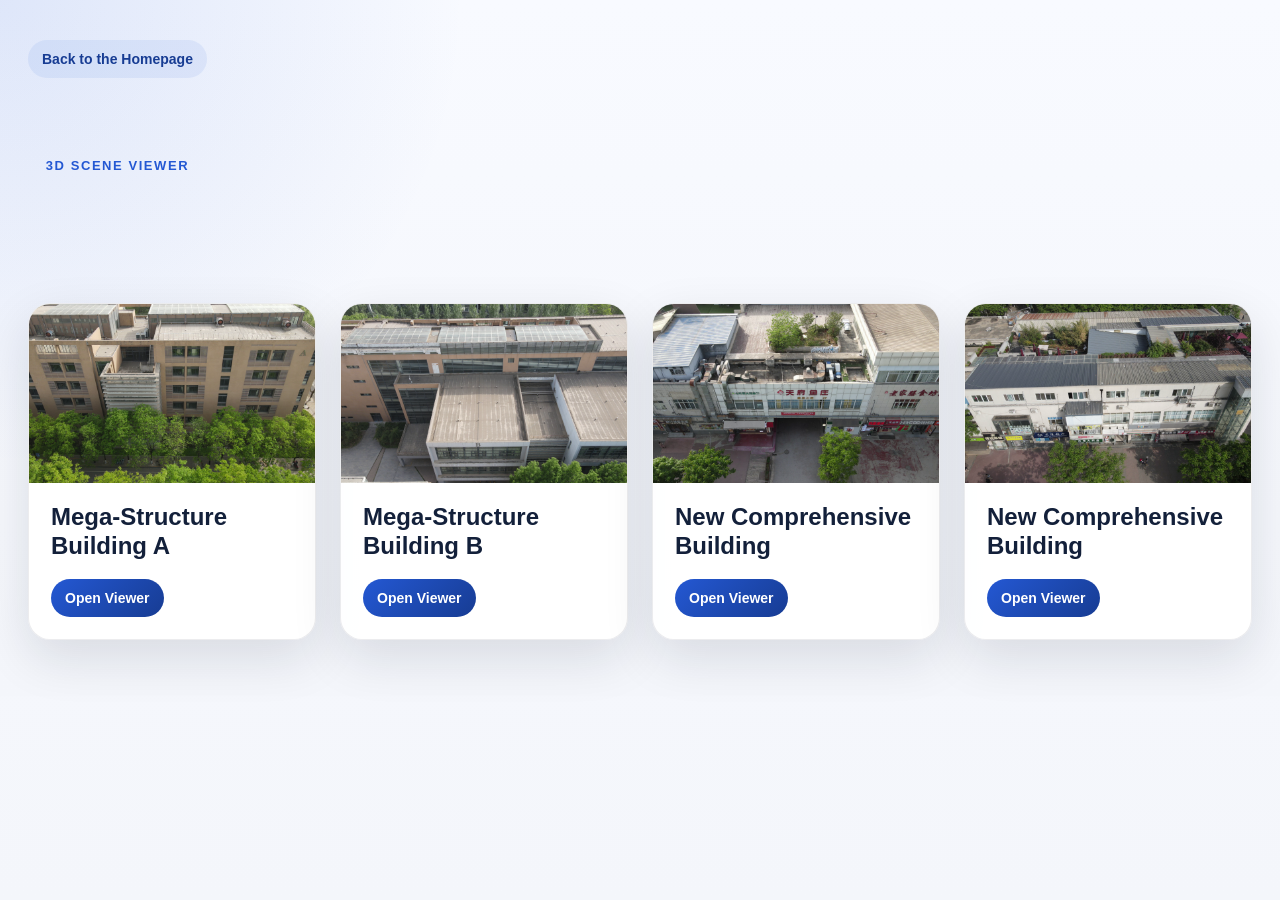
==== 3dgs/index.html @ a843770d "Deploy new HomePage" ====
<!DOCTYPE html>
<html lang="en">
<head>
  <meta charset="UTF-8">
  <meta name="viewport" content="width=device-width, initial-scale=1.0">
  <meta name="description" content="Interactive 3D scene viewer collection for 3dgs.">
  <title>3dgs</title>
  <link rel="icon" href="../img/zyliang_icon.png">
  <link rel="stylesheet" href="./style.css?v=20260318-14">
</head>
<body class="project-page">
  <div class="page-shell">
    <header class="project-header">
      <a class="back-link" href="../">Back to the Homepage</a>
      <p class="eyebrow">3D Scene Viewer</p>
    </header>

    <main class="scene-grid">
      <a class="scene-card" href="./BuildingA.html">
        <div class="scene-card-image">
          <img src="./BuildingA.png" alt="Building A preview">
        </div>
        <div class="scene-card-body">
          <h2>Mega-Structure Building A</h2>
          <span class="scene-card-link">Open Viewer</span>
        </div>
      </a>

      <a class="scene-card" href="./BuildingB.html">
        <div class="scene-card-image">
          <img src="./BuildingB.png" alt="Building B preview">
        </div>
        <div class="scene-card-body">
          <h2>Mega-Structure Building B</h2>
          <span class="scene-card-link">Open Viewer</span>
        </div>
      </a>

      <a class="scene-card" href="./Multi-purposeBuildingNew.html">
        <div class="scene-card-image">
          <img src="./Multi-purposeBuildingNew.png" alt="New multi-purpose building preview">
        </div>
        <div class="scene-card-body">
          <h2>New Comprehensive Building</h2>
          <span class="scene-card-link">Open Viewer</span>
        </div>
      </a>

      <a class="scene-card" href="./Multi-purposeBuildingOld.html">
        <div class="scene-card-image">
          <img src="./Multi-purposeBuildingOld.png" alt="Old multi-purpose building preview">
        </div>
        <div class="scene-card-body">
          <h2>New Comprehensive Building</h2>
          <span class="scene-card-link">Open Viewer</span>
        </div>
      </a>
    </main>
  </div>
</body>
</html>
---- 3dgs/style.css ----
:root {
  --page-bg: #f4f6fb;
  --panel-bg: rgba(255, 255, 255, 0.9);
  --panel-border: rgba(15, 23, 42, 0.08);
  --text-main: #13203a;
  --text-muted: #52607a;
  --accent: #2458d3;
  --accent-strong: #173c93;
  --shadow: 0 18px 50px rgba(15, 23, 42, 0.12);
}

* {
  box-sizing: border-box;
}

html,
body {
  margin: 0;
  min-height: 100%;
  font-family: "Helvetica Neue", Helvetica, Arial, sans-serif;
  color: var(--text-main);
  background:
    radial-gradient(circle at top left, rgba(36, 88, 211, 0.12), transparent 32%),
    linear-gradient(180deg, #f8faff 0%, var(--page-bg) 100%);
}

body {
  line-height: 1.6;
}

a {
  color: inherit;
}

.page-shell {
  max-width: 1720px;
  margin: 0 auto;
  padding: 40px 28px 56px;
}

.project-header {
  display: flex;
  flex-direction: column;
  align-items: flex-start;
  width: max-content;
  max-width: 100%;
  margin-bottom: 28px;
}

.project-header .eyebrow {
  align-self: center;
  margin-top: 60px;
}

.back-link {
  display: inline-flex;
  align-items: center;
  gap: 8px;
  margin-bottom: 18px;
  padding: 8px 14px;
  border-radius: 999px;
  text-decoration: none;
  font-size: 14px;
  font-weight: 600;
  color: var(--accent-strong);
  background: rgba(36, 88, 211, 0.08);
}

.back-link:hover {
  background: rgba(36, 88, 211, 0.14);
}

.eyebrow {
  margin: 0 0 6px;
  color: var(--accent);
  font-size: 13px;
  font-weight: 700;
  letter-spacing: 0.12em;
  text-transform: uppercase;
}

h1 {
  margin: 0;
  font-size: clamp(32px, 5vw, 54px);
  line-height: 1.05;
}

.project-intro,
.viewer-note {
  max-width: 720px;
  margin: 14px 0 0;
  font-size: 18px;
  color: var(--text-muted);
}

.scene-grid {
  display: grid;
  grid-template-columns: repeat(4, minmax(0, 1fr));
  margin-top: 120px;
  gap: 24px;
}

.scene-card {
  display: block;
  overflow: hidden;
  border: 1px solid var(--panel-border);
  border-radius: 22px;
  text-decoration: none;
  background: rgba(255, 255, 255, 0.92);
  box-shadow: var(--shadow);
  transition: transform 0.2s ease, box-shadow 0.2s ease;
}

.scene-card:hover {
  transform: translateY(-4px);
  box-shadow: 0 24px 60px rgba(15, 23, 42, 0.16);
}

.scene-card-image {
  aspect-ratio: 16 / 10;
  overflow: hidden;
  background: #e8edf8;
}

.scene-card-image img {
  width: 100%;
  height: 100%;
  object-fit: cover;
  display: block;
}

.scene-card-body {
  display: flex;
  flex-direction: column;
  align-items: flex-start;
  min-height: 132px;
  padding: 20px 22px 22px;
}

.scene-card-body h2 {
  margin: 0 0 18px;
  font-size: 24px;
  line-height: 1.2;
}

.scene-card-body p {
  margin: 8px 0 16px;
  color: var(--text-muted);
}

.scene-card-link {
  display: inline-flex;
  align-items: center;
  margin-top: auto;
  padding: 8px 14px;
  border-radius: 999px;
  font-size: 14px;
  font-weight: 700;
  color: #fff;
  background: linear-gradient(135deg, var(--accent), var(--accent-strong));
}

.viewer-page {
  overflow: hidden;
  background: #050816;
  color: #fff;
}

.viewer-header {
  position: fixed;
  top: 20px;
  left: 20px;
  right: 20px;
  z-index: 20;
  display: flex;
  align-items: flex-start;
  justify-content: space-between;
  gap: 18px;
  pointer-events: none;
}

.viewer-header .back-link,
.viewer-copy {
  pointer-events: auto;
}

.viewer-header .back-link {
  margin-bottom: 0;
  background: rgba(255, 255, 255, 0.14);
  color: #fff;
  backdrop-filter: blur(14px);
}

.viewer-header .back-link:hover {
  background: rgba(255, 255, 255, 0.2);
}

.viewer-copy {
  max-width: min(620px, calc(100vw - 180px));
  padding: 16px 20px;
  border: 1px solid rgba(255, 255, 255, 0.14);
  border-radius: 18px;
  background: rgba(10, 16, 34, 0.58);
  backdrop-filter: blur(18px);
}

.viewer-copy .eyebrow {
  color: #8eb2ff;
}

.viewer-copy h1 {
  font-size: clamp(26px, 4vw, 40px);
}

.viewer-copy .viewer-note {
  margin-top: 10px;
  font-size: 17px;
  text-align: center;
  color: rgba(255, 255, 255, 0.78);
}

.progress-dialog {
  width: min(420px, calc(100vw - 32px));
  padding: 22px 24px;
  border: 1px solid rgba(255, 255, 255, 0.14);
  border-radius: 18px;
  color: #fff;
  background: rgba(10, 16, 34, 0.82);
  box-shadow: 0 24px 60px rgba(0, 0, 0, 0.38);
  backdrop-filter: blur(18px);
}

.progress-dialog::backdrop {
  background: rgba(5, 8, 22, 0.36);
}

.progress-title {
  margin: 0 0 8px;
  font-size: 18px;
  font-weight: 700;
}

.progress-note {
  margin: 0 0 16px;
  color: rgba(255, 255, 255, 0.78);
  font-size: 14px;
}

#progress-indicator {
  width: 100%;
  height: 10px;
}

#canvas,
canvas {
  display: block;
  width: 100vw;
  height: 100vh;
}

@media (max-width: 900px) {
  .scene-grid {
    grid-template-columns: repeat(2, minmax(0, 1fr));
  }

  .viewer-header {
    position: absolute;
    right: 16px;
    left: 16px;
    flex-direction: column;
  }

  .viewer-copy {
    max-width: 100%;
  }
}

@media (max-width: 640px) {
  .scene-grid {
    grid-template-columns: 1fr;
  }
}

@media (max-width: 640px) {
  .page-shell {
    padding: 24px 18px 40px;
  }

  .scene-card-body {
    padding: 18px;
  }

  .project-intro {
    font-size: 16px;
  }
}
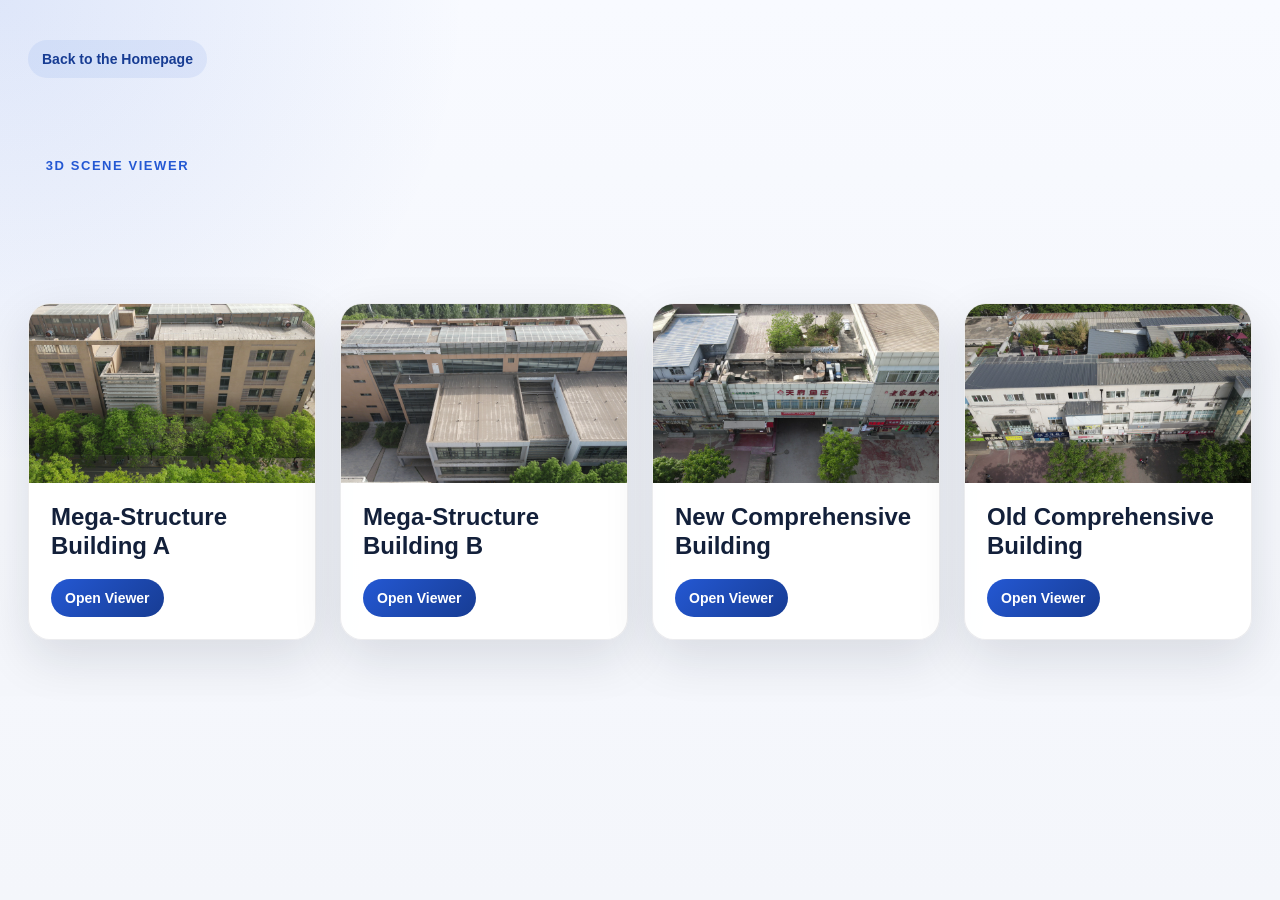
==== commit 2e9fec70: "Rebuild homepage as single-page site" ====
--- a/3dgs/index.html
+++ b/3dgs/index.html
@@ -51,7 +51,7 @@
           <img src="./Multi-purposeBuildingOld.png" alt="Old multi-purpose building preview">
         </div>
         <div class="scene-card-body">
-          <h2>New Comprehensive Building</h2>
+          <h2>Old Comprehensive Building</h2>
           <span class="scene-card-link">Open Viewer</span>
         </div>
       </a>
